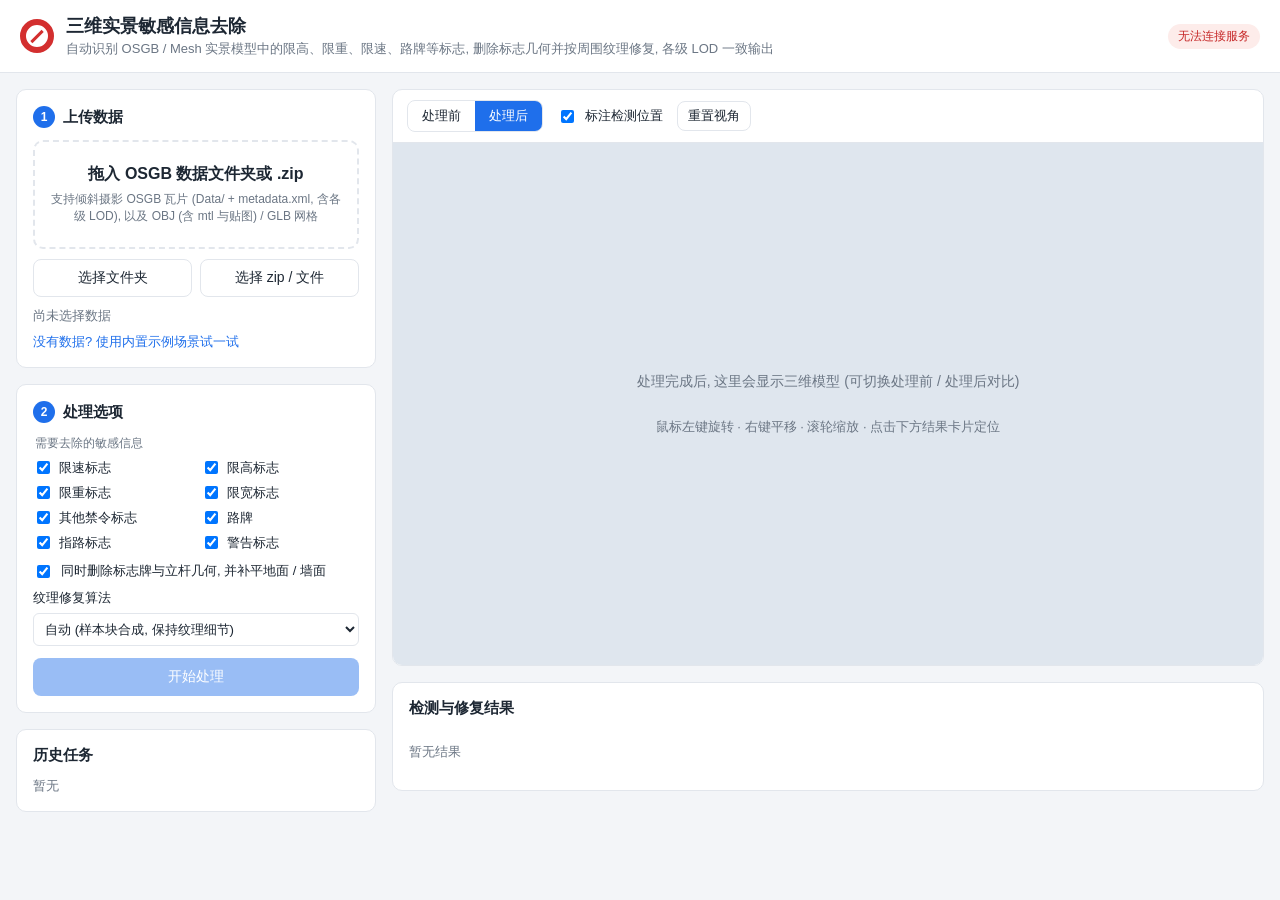
==== web/index.html @ 5acc4fee "Add web UI and job server - FastAPI job service: zip / folder upload, background processing queue,  " ====
<!doctype html>
<html lang="zh-CN">
<head>
  <meta charset="utf-8">
  <meta name="viewport" content="width=device-width, initial-scale=1">
  <title>三维实景敏感信息去除</title>
  <link rel="icon" href="data:image/svg+xml,%3Csvg xmlns=%22http://www.w3.org/2000/svg%22 viewBox=%220 0 32 32%22%3E%3Ccircle cx=%2216%22 cy=%2216%22 r=%2213%22 fill=%22white%22 stroke=%22%23d32f2f%22 stroke-width=%225%22/%3E%3Cpath d=%22M8 24L24 8%22 stroke=%22%23d32f2f%22 stroke-width=%223%22/%3E%3C/svg%3E">
  <link rel="stylesheet" href="style.css">
  <script type="importmap">
    { "imports": { "three": "./vendor/three.module.min.js", "three/addons/": "./vendor/addons/" } }
  </script>
</head>
<body>
  <header class="topbar">
    <div class="brand">
      <span class="logo" aria-hidden="true"></span>
      <div>
        <h1>三维实景敏感信息去除</h1>
        <p>自动识别 OSGB / Mesh 实景模型中的限高、限重、限速、路牌等标志, 删除标志几何并按周围纹理修复, 各级 LOD 一致输出</p>
      </div>
    </div>
    <span id="health" class="pill">正在连接服务…</span>
  </header>

  <main class="layout">
    <aside class="side">
      <section class="card">
        <h2><span class="step">1</span>上传数据</h2>
        <div id="drop" class="drop" tabindex="0">
          <strong>拖入 OSGB 数据文件夹或 .zip</strong>
          <span>支持倾斜摄影 OSGB 瓦片 (Data/ + metadata.xml, 含各级 LOD), 以及 OBJ (含 mtl 与贴图) / GLB 网格</span>
        </div>
        <div class="row">
          <label class="btn ghost">选择文件夹<input id="pickDir" type="file" webkitdirectory directory multiple hidden></label>
          <label class="btn ghost">选择 zip / 文件<input id="pickFiles" type="file" multiple accept=".zip,.osgb,.obj,.mtl,.jpg,.jpeg,.png,.glb,.gltf,.xml" hidden></label>
        </div>
        <div id="picked" class="picked muted">尚未选择数据</div>
        <button id="demo" class="btn link" type="button">没有数据? 使用内置示例场景试一试</button>
      </section>

      <section class="card">
        <h2><span class="step">2</span>处理选项</h2>
        <fieldset class="cats">
          <legend>需要去除的敏感信息</legend>
          <label><input type="checkbox" value="speed_limit" checked>限速标志</label>
          <label><input type="checkbox" value="height_limit" checked>限高标志</label>
          <label><input type="checkbox" value="weight_limit" checked>限重标志</label>
          <label><input type="checkbox" value="width_limit" checked>限宽标志</label>
          <label><input type="checkbox" value="prohibitory" checked>其他禁令标志</label>
          <label><input type="checkbox" value="road_name" checked>路牌</label>
          <label><input type="checkbox" value="guide" checked>指路标志</label>
          <label><input type="checkbox" value="warning" checked>警告标志</label>
        </fieldset>
        <label class="switch"><input id="optGeom" type="checkbox" checked><span>同时删除标志牌与立杆几何, 并补平地面 / 墙面</span></label>
        <label class="field">纹理修复算法
          <select id="optInpaint">
            <option value="auto" selected>自动 (样本块合成, 保持纹理细节)</option>
            <option value="telea">快速平滑 (Telea)</option>
            <option value="lama">LaMa 深度模型 (需在服务端配置模型)</option>
          </select>
        </label>
        <button id="start" class="btn primary" type="button" disabled>开始处理</button>
      </section>

      <section class="card" id="jobCard" hidden>
        <h2><span class="step">3</span>处理进度</h2>
        <div class="jobname" id="jobName"></div>
        <div class="bar"><div id="barFill"></div></div>
        <div class="status"><span id="jobMsg">—</span><span id="jobPct">0%</span></div>
        <details>
          <summary>运行日志</summary>
          <pre id="log"></pre>
        </details>
        <div id="resultBox" hidden>
          <div id="summary" class="summary"></div>
          <a id="download" class="btn primary" href="#">下载修复后的数据 (.zip)</a>
        </div>
      </section>

      <section class="card">
        <h2>历史任务</h2>
        <ul id="history" class="history"><li class="muted">暂无</li></ul>
      </section>
    </aside>

    <section class="content">
      <div class="viewer card">
        <div class="toolbar">
          <div class="seg" role="tablist">
            <button id="showBefore" type="button">处理前</button>
            <button id="showAfter" type="button" class="on">处理后</button>
          </div>
          <label class="switch small"><input id="showMarkers" type="checkbox" checked><span>标注检测位置</span></label>
          <button id="resetView" class="btn ghost small" type="button">重置视角</button>
          <span id="viewerInfo" class="muted"></span>
        </div>
        <div id="canvasWrap">
          <div id="viewerEmpty" class="empty">
            <p>处理完成后, 这里会显示三维模型 (可切换处理前 / 处理后对比)</p>
            <p class="muted">鼠标左键旋转 · 右键平移 · 滚轮缩放 · 点击下方结果卡片定位</p>
          </div>
        </div>
      </div>
      <div class="card">
        <h2>检测与修复结果 <span id="regionCount" class="muted"></span></h2>
        <div id="regions" class="regions"><p class="muted">暂无结果</p></div>
      </div>
    </section>
  </main>

  <script type="module" src="app.js"></script>
</body>
</html>
---- web/style.css ----
:root {
  --bg: #f3f5f8;
  --card: #ffffff;
  --text: #1d2733;
  --muted: #6b7684;
  --line: #e2e6ec;
  --accent: #1f6feb;
  --accent-soft: #e8f0fe;
  --ok: #1a7f37;
  --warn: #b35900;
  --bad: #c62828;
  --radius: 10px;
  font-family: -apple-system, "PingFang SC", "Microsoft YaHei", "Noto Sans CJK SC", "Segoe UI", sans-serif;
  color: var(--text);
}

@media (prefers-color-scheme: dark) {
  :root:not([data-theme="light"]) {
    --bg: #0f1419;
    --card: #171d24;
    --text: #e6edf3;
    --muted: #8b96a3;
    --line: #2a333d;
    --accent: #4c8dff;
    --accent-soft: #1b2a44;
  }
}

* { box-sizing: border-box; }
[hidden] { display: none !important; }
body { margin: 0; background: var(--bg); }
h1 { font-size: 18px; margin: 0; }
h2 { font-size: 15px; margin: 0 0 12px; display: flex; align-items: center; gap: 8px; }
.muted { color: var(--muted); font-size: 13px; }

.topbar {
  display: flex; align-items: center; justify-content: space-between; gap: 16px;
  padding: 14px 20px; background: var(--card); border-bottom: 1px solid var(--line);
}
.brand { display: flex; gap: 12px; align-items: center; }
.brand p { margin: 2px 0 0; color: var(--muted); font-size: 13px; }
.logo { width: 34px; height: 34px; border-radius: 50%; border: 6px solid #d32f2f; background: #fff; flex: none; position: relative; }
.logo::after { content: ""; position: absolute; left: 3px; right: 3px; top: 50%; height: 3px; margin-top: -1.5px; background: #d32f2f; transform: rotate(-45deg); }
.pill { font-size: 12px; padding: 4px 10px; border-radius: 99px; background: var(--accent-soft); color: var(--accent); white-space: nowrap; }
.pill.ok { background: #e6f4ea; color: var(--ok); }
.pill.bad { background: #fdecea; color: var(--bad); }

.layout { display: grid; grid-template-columns: 360px 1fr; gap: 16px; padding: 16px; max-width: 1600px; margin: 0 auto; }
.side, .content { display: flex; flex-direction: column; gap: 16px; min-width: 0; }
.card { background: var(--card); border: 1px solid var(--line); border-radius: var(--radius); padding: 16px; }
.step { display: inline-grid; place-items: center; width: 22px; height: 22px; border-radius: 50%; background: var(--accent); color: #fff; font-size: 12px; }

.drop {
  border: 2px dashed var(--line); border-radius: var(--radius); padding: 22px 14px; text-align: center;
  display: flex; flex-direction: column; gap: 6px; cursor: pointer; transition: border-color .15s, background .15s;
}
.drop span { font-size: 12px; color: var(--muted); }
.drop.over, .drop:focus { border-color: var(--accent); background: var(--accent-soft); outline: none; }
.row { display: flex; gap: 8px; margin-top: 10px; }
.row .btn { flex: 1; }
.picked { margin-top: 10px; word-break: break-all; }

.btn {
  display: inline-flex; align-items: center; justify-content: center; gap: 6px; padding: 9px 14px; border-radius: 8px;
  border: 1px solid transparent; font-size: 14px; cursor: pointer; text-decoration: none; font-family: inherit;
}
.btn.primary { background: var(--accent); color: #fff; width: 100%; margin-top: 12px; }
.btn.primary:disabled { opacity: .45; cursor: not-allowed; }
.btn.ghost { background: transparent; border-color: var(--line); color: var(--text); }
.btn.ghost:hover { border-color: var(--accent); color: var(--accent); }
.btn.link { background: none; border: none; color: var(--accent); padding: 8px 0 0; font-size: 13px; }
.btn.small { padding: 5px 10px; font-size: 13px; }

.cats { border: none; padding: 0; margin: 0 0 10px; display: grid; grid-template-columns: 1fr 1fr; gap: 6px 10px; font-size: 13px; }
.cats legend { color: var(--muted); font-size: 12px; margin-bottom: 6px; }
.cats label { display: flex; gap: 6px; align-items: center; }
.switch { display: flex; gap: 8px; align-items: flex-start; font-size: 13px; margin: 8px 0; }
.switch.small { margin: 0; align-items: center; }
.field { display: flex; flex-direction: column; gap: 6px; font-size: 13px; margin-top: 8px; }
select { padding: 7px; border-radius: 6px; border: 1px solid var(--line); background: var(--card); color: var(--text); font-family: inherit; }

.jobname { font-size: 13px; margin-bottom: 8px; color: var(--muted); }
.bar { height: 8px; background: var(--line); border-radius: 99px; overflow: hidden; }
#barFill { height: 100%; width: 0; background: var(--accent); transition: width .3s; }
.status { display: flex; justify-content: space-between; gap: 8px; font-size: 13px; margin-top: 8px; }
details { margin-top: 10px; font-size: 13px; }
pre#log { max-height: 220px; overflow: auto; font-size: 11px; background: var(--bg); padding: 8px; border-radius: 6px; white-space: pre-wrap; }
.summary { margin-top: 12px; font-size: 13px; display: flex; flex-wrap: wrap; gap: 6px; }
.summary .tag { background: var(--accent-soft); color: var(--accent); border-radius: 99px; padding: 3px 10px; }
.summary .warn { background: #fff4e5; color: var(--warn); border-radius: 6px; padding: 6px 10px; width: 100%; }

.history { list-style: none; margin: 0; padding: 0; font-size: 13px; display: flex; flex-direction: column; gap: 4px; max-height: 260px; overflow: auto; }
.history li button { all: unset; box-sizing: border-box; cursor: pointer; display: flex; justify-content: space-between; gap: 8px; width: 100%; padding: 6px 8px; border-radius: 6px; }
.history li button:hover, .history li button.on { background: var(--accent-soft); }
.st-done { color: var(--ok); } .st-failed { color: var(--bad); } .st-running, .st-queued { color: var(--warn); }

.viewer { padding: 0; overflow: hidden; display: flex; flex-direction: column; }
.toolbar { display: flex; align-items: center; gap: 14px; padding: 10px 14px; border-bottom: 1px solid var(--line); flex-wrap: wrap; }
.seg { display: inline-flex; border: 1px solid var(--line); border-radius: 8px; overflow: hidden; }
.seg button { border: none; background: transparent; padding: 6px 14px; cursor: pointer; font-family: inherit; color: var(--text); }
.seg button.on { background: var(--accent); color: #fff; }
#canvasWrap { position: relative; height: 58vh; min-height: 380px; background: linear-gradient(#dfe7f1, #f6f8fb); }
#canvasWrap canvas { display: block; width: 100%; height: 100%; }
.empty { position: absolute; inset: 0; display: grid; place-content: center; text-align: center; color: var(--muted); font-size: 14px; padding: 20px; }
.marker-label { position: absolute; transform: translate(-50%, -100%); background: #d32f2f; color: #fff; font-size: 11px; padding: 2px 6px; border-radius: 4px; pointer-events: none; white-space: nowrap; }
.marker-label.after { background: var(--ok); }

.regions { display: grid; grid-template-columns: repeat(auto-fill, minmax(300px, 1fr)); gap: 12px; }
.region { border: 1px solid var(--line); border-radius: var(--radius); overflow: hidden; display: flex; flex-direction: column; cursor: pointer; }
.region:hover, .region.on { border-color: var(--accent); }
.region .pics { display: grid; grid-template-columns: 1fr 1fr; background: var(--bg); }
.region .pics figure { margin: 0; position: relative; }
.region .pics img { width: 100%; aspect-ratio: 1; object-fit: cover; display: block; }
.region .pics figcaption { position: absolute; left: 6px; top: 6px; font-size: 11px; background: rgba(0,0,0,.55); color: #fff; padding: 1px 6px; border-radius: 4px; }
.region .meta { padding: 10px 12px; font-size: 13px; display: grid; grid-template-columns: auto 1fr; gap: 3px 10px; }
.region .meta b { font-size: 14px; grid-column: 1 / -1; }
.region .meta span:nth-child(odd) { color: var(--muted); }

@media (max-width: 960px) {
  .layout { grid-template-columns: 1fr; padding: 12px; }
  #canvasWrap { height: 46vh; }
}
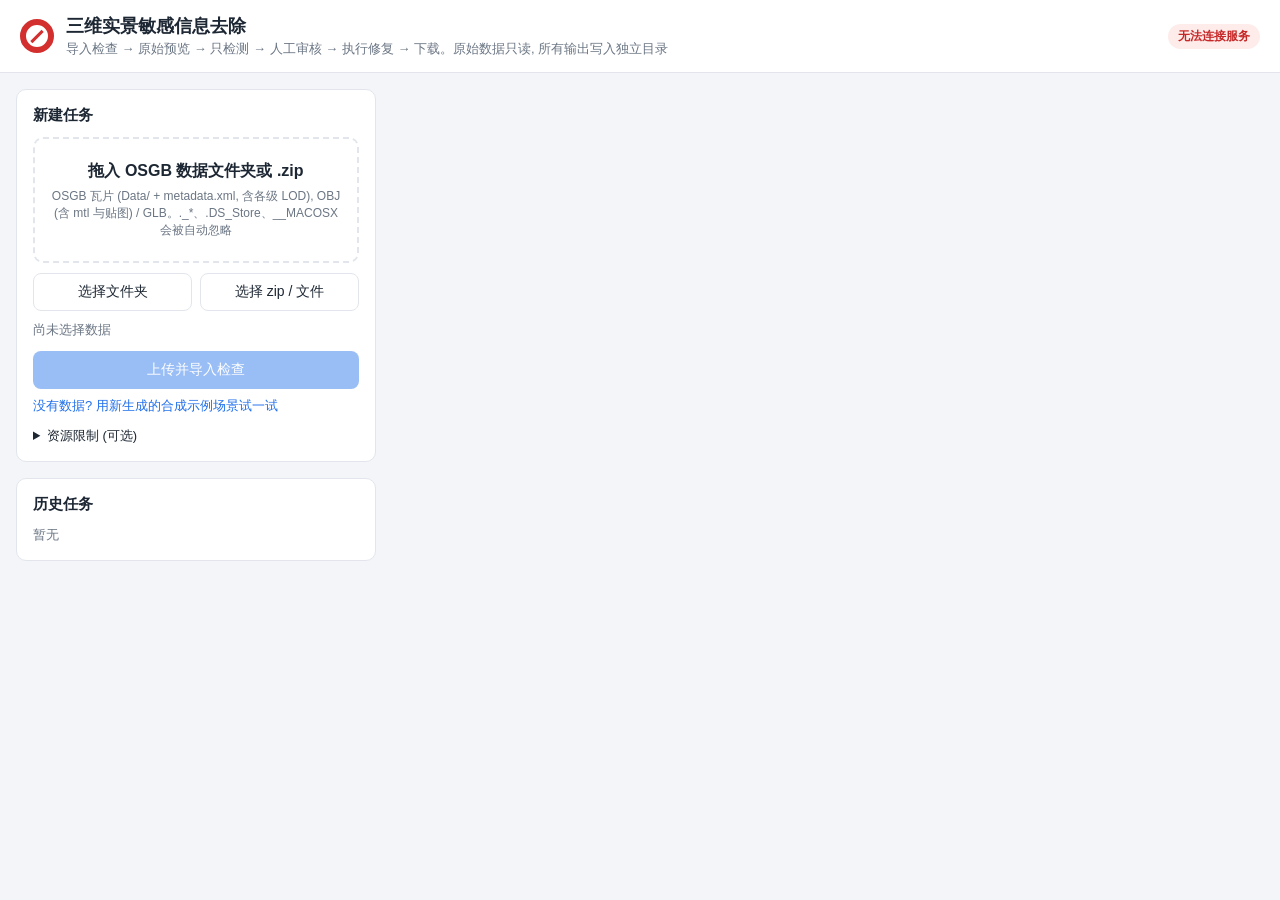
==== commit b6d54ff2: "WIP: split processing into scan / detect / review / repair stages Work in progress for phase 2 (audi" ====
--- a/web/index.html
+++ b/web/index.html
@@ -16,7 +16,7 @@
       <span class="logo" aria-hidden="true"></span>
       <div>
         <h1>三维实景敏感信息去除</h1>
-        <p>自动识别 OSGB / Mesh 实景模型中的限高、限重、限速、路牌等标志, 删除标志几何并按周围纹理修复, 各级 LOD 一致输出</p>
+        <p>导入检查 → 原始预览 → 只检测 → 人工审核 → 执行修复 → 下载。原始数据只读, 所有输出写入独立目录</p>
       </div>
     </div>
     <span id="health" class="pill">正在连接服务…</span>
@@ -25,56 +25,32 @@
   <main class="layout">
     <aside class="side">
       <section class="card">
-        <h2><span class="step">1</span>上传数据</h2>
+        <h2>新建任务</h2>
         <div id="drop" class="drop" tabindex="0">
           <strong>拖入 OSGB 数据文件夹或 .zip</strong>
-          <span>支持倾斜摄影 OSGB 瓦片 (Data/ + metadata.xml, 含各级 LOD), 以及 OBJ (含 mtl 与贴图) / GLB 网格</span>
+          <span>OSGB 瓦片 (Data/ + metadata.xml, 含各级 LOD), OBJ (含 mtl 与贴图) / GLB。._*、.DS_Store、__MACOSX 会被自动忽略</span>
         </div>
         <div class="row">
           <label class="btn ghost">选择文件夹<input id="pickDir" type="file" webkitdirectory directory multiple hidden></label>
           <label class="btn ghost">选择 zip / 文件<input id="pickFiles" type="file" multiple accept=".zip,.osgb,.obj,.mtl,.jpg,.jpeg,.png,.glb,.gltf,.xml" hidden></label>
         </div>
         <div id="picked" class="picked muted">尚未选择数据</div>
-        <button id="demo" class="btn link" type="button">没有数据? 使用内置示例场景试一试</button>
-      </section>
-
-      <section class="card">
-        <h2><span class="step">2</span>处理选项</h2>
-        <fieldset class="cats">
-          <legend>需要去除的敏感信息</legend>
-          <label><input type="checkbox" value="speed_limit" checked>限速标志</label>
-          <label><input type="checkbox" value="height_limit" checked>限高标志</label>
-          <label><input type="checkbox" value="weight_limit" checked>限重标志</label>
-          <label><input type="checkbox" value="width_limit" checked>限宽标志</label>
-          <label><input type="checkbox" value="prohibitory" checked>其他禁令标志</label>
-          <label><input type="checkbox" value="road_name" checked>路牌</label>
-          <label><input type="checkbox" value="guide" checked>指路标志</label>
-          <label><input type="checkbox" value="warning" checked>警告标志</label>
-        </fieldset>
-        <label class="switch"><input id="optGeom" type="checkbox" checked><span>同时删除标志牌与立杆几何, 并补平地面 / 墙面</span></label>
-        <label class="field">纹理修复算法
-          <select id="optInpaint">
-            <option value="auto" selected>自动 (样本块合成, 保持纹理细节)</option>
-            <option value="telea">快速平滑 (Telea)</option>
-            <option value="lama">LaMa 深度模型 (需在服务端配置模型)</option>
-          </select>
-        </label>
-        <button id="start" class="btn primary" type="button" disabled>开始处理</button>
-      </section>
-
-      <section class="card" id="jobCard" hidden>
-        <h2><span class="step">3</span>处理进度</h2>
-        <div class="jobname" id="jobName"></div>
-        <div class="bar"><div id="barFill"></div></div>
-        <div class="status"><span id="jobMsg">—</span><span id="jobPct">0%</span></div>
-        <details>
-          <summary>运行日志</summary>
-          <pre id="log"></pre>
+        <button id="upload" class="btn primary" type="button" disabled>上传并导入检查</button>
+        <div id="localBox" class="localbox" hidden>
+          <label class="field">本机数据目录 (只读复制为工作副本)
+            <input id="localPath" type="text" placeholder="/Users/…/01Mesh">
+          </label>
+          <div class="muted small" id="localRoots"></div>
+          <button id="localImport" class="btn ghost" type="button">从本机路径导入</button>
+        </div>
+        <button id="demo" class="btn link" type="button">没有数据? 用新生成的合成示例场景试一试</button>
+        <details class="adv">
+          <summary>资源限制 (可选)</summary>
+          <label class="field">单步最长时间 (秒)<input id="limSeconds" type="number" min="10" placeholder="不限"></label>
+          <label class="field">内存上限 (MB)<input id="limMemory" type="number" min="200" placeholder="不限"></label>
+          <label class="field">单次解码贴图上限 (MB)<input id="limDecoded" type="number" min="50" placeholder="不限"></label>
+          <label class="field">单个文件读写超时 (秒)<input id="limBridge" type="number" min="5" placeholder="默认 600"></label>
         </details>
-        <div id="resultBox" hidden>
-          <div id="summary" class="summary"></div>
-          <a id="download" class="btn primary" href="#">下载修复后的数据 (.zip)</a>
-        </div>
       </section>
 
       <section class="card">
@@ -84,26 +60,87 @@
     </aside>
 
     <section class="content">
-      <div class="viewer card">
+      <div class="card" id="jobCard" hidden>
+        <div class="jobhead">
+          <div>
+            <h2 id="jobName">—</h2>
+            <div class="muted small" id="jobSource"></div>
+          </div>
+          <button id="cancel" class="btn danger small" type="button" hidden>取消当前步骤</button>
+        </div>
+        <ol class="stepper" id="stepper"></ol>
+        <div class="bar"><div id="barFill"></div></div>
+        <div class="status"><span id="jobMsg">—</span><span id="jobPct">0%</span></div>
+        <details><summary>运行日志</summary><pre id="log"></pre></details>
+      </div>
+
+      <div class="card" id="scanCard" hidden>
+        <h2><span class="step">1</span>导入检查</h2>
+        <div id="scanBody"></div>
+      </div>
+
+      <div class="viewer card" id="viewerCard" hidden>
         <div class="toolbar">
           <div class="seg" role="tablist">
-            <button id="showBefore" type="button">处理前</button>
-            <button id="showAfter" type="button" class="on">处理后</button>
+            <button id="showBefore" type="button" class="on">原始模型</button>
+            <button id="showAfter" type="button" disabled>修复后</button>
           </div>
-          <label class="switch small"><input id="showMarkers" type="checkbox" checked><span>标注检测位置</span></label>
+          <label class="switch small"><input id="showMarkers" type="checkbox" checked><span>标注候选位置</span></label>
           <button id="resetView" class="btn ghost small" type="button">重置视角</button>
-          <span id="viewerInfo" class="muted"></span>
+          <span id="viewerInfo" class="muted small"></span>
         </div>
-        <div id="canvasWrap">
-          <div id="viewerEmpty" class="empty">
-            <p>处理完成后, 这里会显示三维模型 (可切换处理前 / 处理后对比)</p>
-            <p class="muted">鼠标左键旋转 · 右键平移 · 滚轮缩放 · 点击下方结果卡片定位</p>
-          </div>
+        <div id="canvasWrap"><div id="viewerEmpty" class="empty"><p>导入检查后生成原始模型预览</p></div></div>
+      </div>
+
+      <div class="card" id="detectCard" hidden>
+        <h2><span class="step">3</span>只检测 <span class="muted small">(不修改任何模型文件)</span></h2>
+        <fieldset class="cats">
+          <legend>需要去除的类别 (未选的类别仍会列出, 标为待审核)</legend>
+          <label><input type="checkbox" value="speed_limit" checked>限速</label>
+          <label><input type="checkbox" value="height_limit" checked>限高</label>
+          <label><input type="checkbox" value="weight_limit" checked>限重</label>
+          <label><input type="checkbox" value="width_limit" checked>限宽</label>
+          <label><input type="checkbox" value="prohibitory" checked>其他禁令</label>
+          <label><input type="checkbox" value="road_name" checked>路牌</label>
+          <label><input type="checkbox" value="guide" checked>指路标志</label>
+          <label><input type="checkbox" value="warning" checked>警告标志</label>
+        </fieldset>
+        <div class="grid2">
+          <label class="field">检测阈值<input id="optMinScore" type="number" step="0.05" min="0" max="1" value="0.55"></label>
+          <label class="field">自动建议阈值<input id="optAuto" type="number" step="0.05" min="0" max="1" value="0.85"></label>
         </div>
+        <label class="switch"><input id="optDiag" type="checkbox"><span>保存被拒颜色候选的特写与原因 (用于排查漏检)</span></label>
+        <button id="detect" class="btn primary" type="button">开始检测 (只读)</button>
+        <div id="detectSummary" class="summary"></div>
       </div>
-      <div class="card">
-        <h2>检测与修复结果 <span id="regionCount" class="muted"></span></h2>
-        <div id="regions" class="regions"><p class="muted">暂无结果</p></div>
+
+      <div class="card" id="reviewCard" hidden>
+        <h2><span class="step">4</span>人工审核 <span id="reviewCount" class="muted small"></span></h2>
+        <p class="muted small">置信度是检测器的打分, 不是准确率。低置信度、映射失败或安装方式不确定的候选标为“待审核”, 默认不处理。定位不可靠的候选不能删除几何。</p>
+        <div class="bulk">
+          <button id="acceptAuto" class="btn ghost small" type="button">接受全部“可自动”候选</button>
+          <button id="rejectAll" class="btn ghost small" type="button">全部拒绝</button>
+        </div>
+        <div id="candidates" class="regions"></div>
+        <h3>保护区域 <span class="muted small">(这些范围内的几何与纹理不会被修改, 修复后会逐一核对)</span></h3>
+        <div id="protected"></div>
+        <button id="addProtected" class="btn ghost small" type="button">添加保护区域</button>
+        <button id="saveReview" class="btn primary" type="button">保存审核结果</button>
+        <div id="reviewMsg" class="summary"></div>
+      </div>
+
+      <div class="card" id="repairCard" hidden>
+        <h2><span class="step">5</span>执行修复</h2>
+        <p class="muted small">只执行已保存的审核决定。输出写入任务目录下的独立副本, 原始数据不会被修改。</p>
+        <button id="repair" class="btn primary" type="button" disabled>执行修复</button>
+        <div id="repairBody"></div>
+      </div>
+
+      <div class="card" id="resultCard" hidden>
+        <h2><span class="step">6</span>结果与下载</h2>
+        <div id="verdict" class="verdict"></div>
+        <div id="regions" class="regions"></div>
+        <a id="download" class="btn primary" href="#">下载修复后的数据与报告 (.zip)</a>
       </div>
     </section>
   </main>
--- a/web/style.css
+++ b/web/style.css
@@ -120,3 +120,57 @@
   .layout { grid-template-columns: 1fr; padding: 12px; }
   #canvasWrap { height: 46vh; }
 }
+
+/* --- stepwise flow --------------------------------------------------------- */
+.small { font-size: 12px; }
+.bad { color: var(--bad); font-weight: 600; }
+h3 { font-size: 14px; margin: 16px 0 8px; }
+.btn.danger { background: var(--bad); color: #fff; }
+.grid2 { display: grid; grid-template-columns: 1fr 1fr; gap: 10px; }
+input[type=number], input[type=text] { padding: 6px; border-radius: 6px; border: 1px solid var(--line); background: var(--card); color: var(--text); font-family: inherit; }
+.localbox { margin-top: 12px; padding-top: 10px; border-top: 1px dashed var(--line); display: flex; flex-direction: column; gap: 6px; }
+.adv { margin-top: 12px; }
+.adv .field { margin-top: 6px; }
+.jobhead { display: flex; justify-content: space-between; align-items: flex-start; gap: 12px; }
+.jobhead h2 { margin-bottom: 4px; }
+.stepper { list-style: none; padding: 0; margin: 14px 0; display: grid; grid-template-columns: repeat(6, 1fr); gap: 6px; counter-reset: st; }
+.stepper li { counter-increment: st; border: 1px solid var(--line); border-radius: 8px; padding: 8px 6px; text-align: center; font-size: 13px; display: flex; flex-direction: column; gap: 2px; background: var(--card); }
+.stepper li span::before { content: counter(st) ". "; color: var(--muted); }
+.stepper li small { font-size: 11px; color: var(--muted); }
+.stepper li.st-done { border-color: var(--ok); }
+.stepper li.st-done small { color: var(--ok); }
+.stepper li.st-running, .stepper li.cur { border-color: var(--accent); background: var(--accent-soft); }
+.stepper li.st-failed, .stepper li.st-stopped, .stepper li.st-cancelled { border-color: var(--bad); }
+.stepper li.st-failed small, .stepper li.st-stopped small, .stepper li.st-cancelled small { color: var(--bad); }
+.okbox, .errbox, .warnbox { border-radius: 8px; padding: 8px 12px; font-size: 13px; margin: 8px 0; }
+.okbox { background: #e6f4ea; color: var(--ok); }
+.errbox { background: #fdecea; color: var(--bad); }
+.warnbox { background: #fff4e5; color: var(--warn); }
+table.kv { width: 100%; border-collapse: collapse; font-size: 13px; margin: 8px 0; }
+table.kv td { border-bottom: 1px solid var(--line); padding: 5px 6px; }
+table.kv td:nth-child(odd) { color: var(--muted); width: 18%; }
+ul.plain { margin: 6px 0; padding-left: 18px; font-size: 12px; word-break: break-all; }
+.summary .tag.ok { background: #e6f4ea; color: var(--ok); }
+.summary .tag.warn { background: #fff4e5; color: var(--warn); }
+.bulk { display: flex; gap: 8px; margin: 8px 0 12px; }
+.cand.review { border-color: #f0b35a; }
+.cand.on, .region.on { border-color: var(--accent); box-shadow: 0 0 0 2px var(--accent-soft); }
+.badge { font-size: 11px; padding: 1px 8px; border-radius: 99px; margin-left: 6px; vertical-align: 2px; }
+.badge.auto { background: #e6f4ea; color: var(--ok); }
+.badge.review { background: #fff4e5; color: var(--warn); }
+.reasons { grid-column: 1 / -1; color: var(--warn); font-size: 12px; }
+.region .meta span { word-break: break-all; }
+.decide { display: flex; flex-wrap: wrap; gap: 8px 12px; align-items: center; padding: 8px 12px 12px; font-size: 13px; border-top: 1px solid var(--line); }
+.decide select { max-width: 100%; }
+.decide .margin { width: 70px; }
+.prov { padding: 0 12px; font-size: 12px; }
+.prov pre { max-height: 180px; overflow: auto; background: var(--bg); padding: 6px; border-radius: 6px; font-size: 11px; }
+.noimg { aspect-ratio: 1; display: grid; place-content: center; color: var(--muted); font-size: 12px; }
+.prow { display: flex; flex-wrap: wrap; gap: 4px; align-items: center; margin: 4px 0; }
+.prow input[type=number] { width: 84px; }
+.prow .pname { width: 140px; }
+.verdict { display: grid; grid-template-columns: repeat(auto-fill, minmax(220px, 1fr)); gap: 8px; margin-bottom: 12px; }
+.verdict div { border: 1px solid var(--line); border-radius: 8px; padding: 8px 10px; display: flex; flex-direction: column; gap: 2px; font-size: 13px; }
+.verdict span { color: var(--muted); font-size: 12px; }
+.marker-label.review { background: #ef8f00; }
+@media (max-width: 960px) { .stepper { grid-template-columns: repeat(3, 1fr); } .grid2 { grid-template-columns: 1fr; } }
